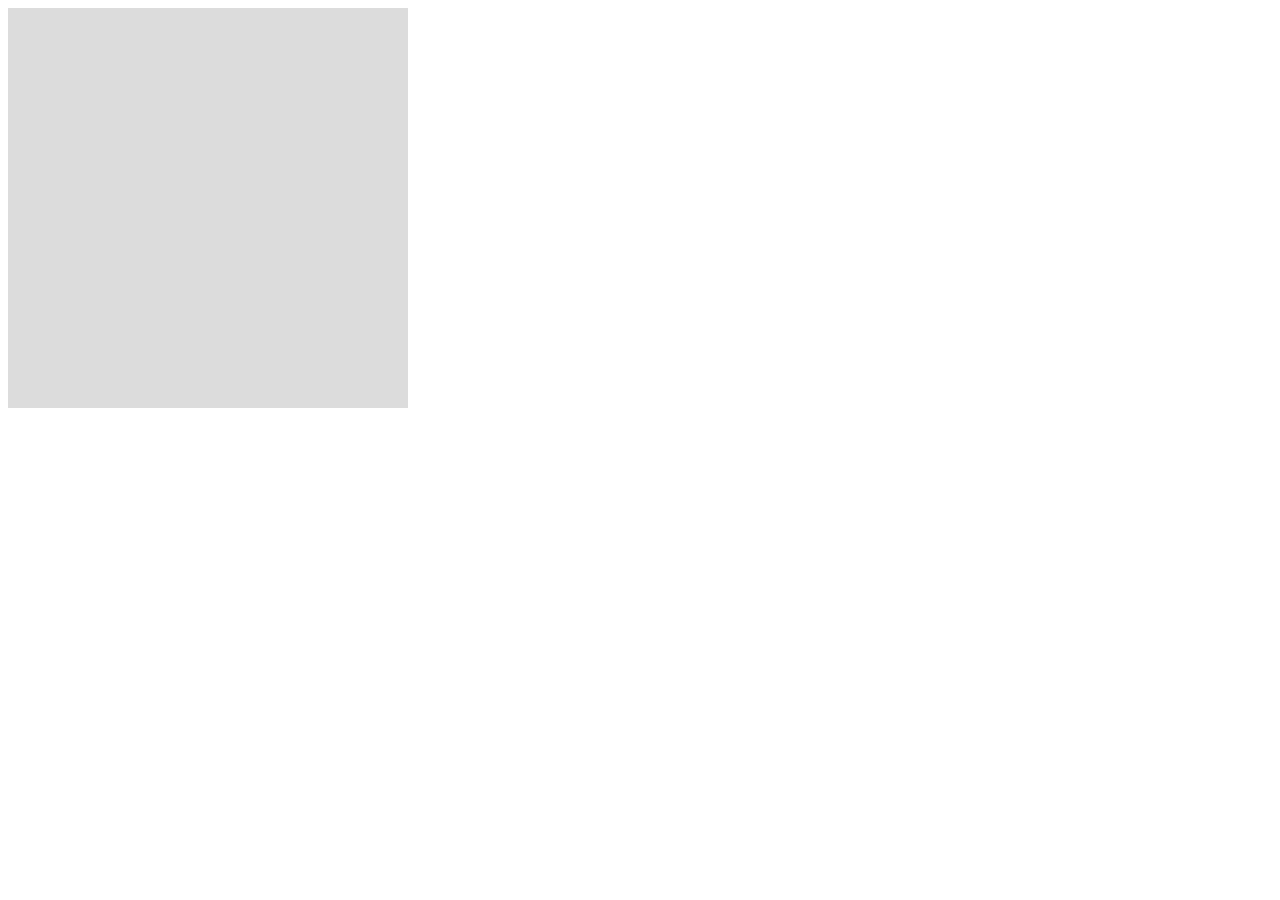
==== Week 3/week 3 Boter, Kaas, en Eieren/index.html @ 1e7b3fdb "verder met weektaak 2 Ik heb toegevoegd dat het stoplicht nu word bediend met de enter toets en de a" ====
<!DOCTYPE html>
<html lang="en">
  <head>
    <meta charset="utf-8" />
    <meta name="viewport" content="width=device-width, initial-scale=1.0">

    <title>Week 3 - Boter, Kaas en Eieren</title>

    <link rel="stylesheet" type="text/css" href="style.css">

    <script src="../libraries/p5.min.js"></script>
    <script src="../libraries/p5.sound.min.js"></script>
  </head>

  <body>
    <script src="sketch.js"></script>
  </body>
</html>
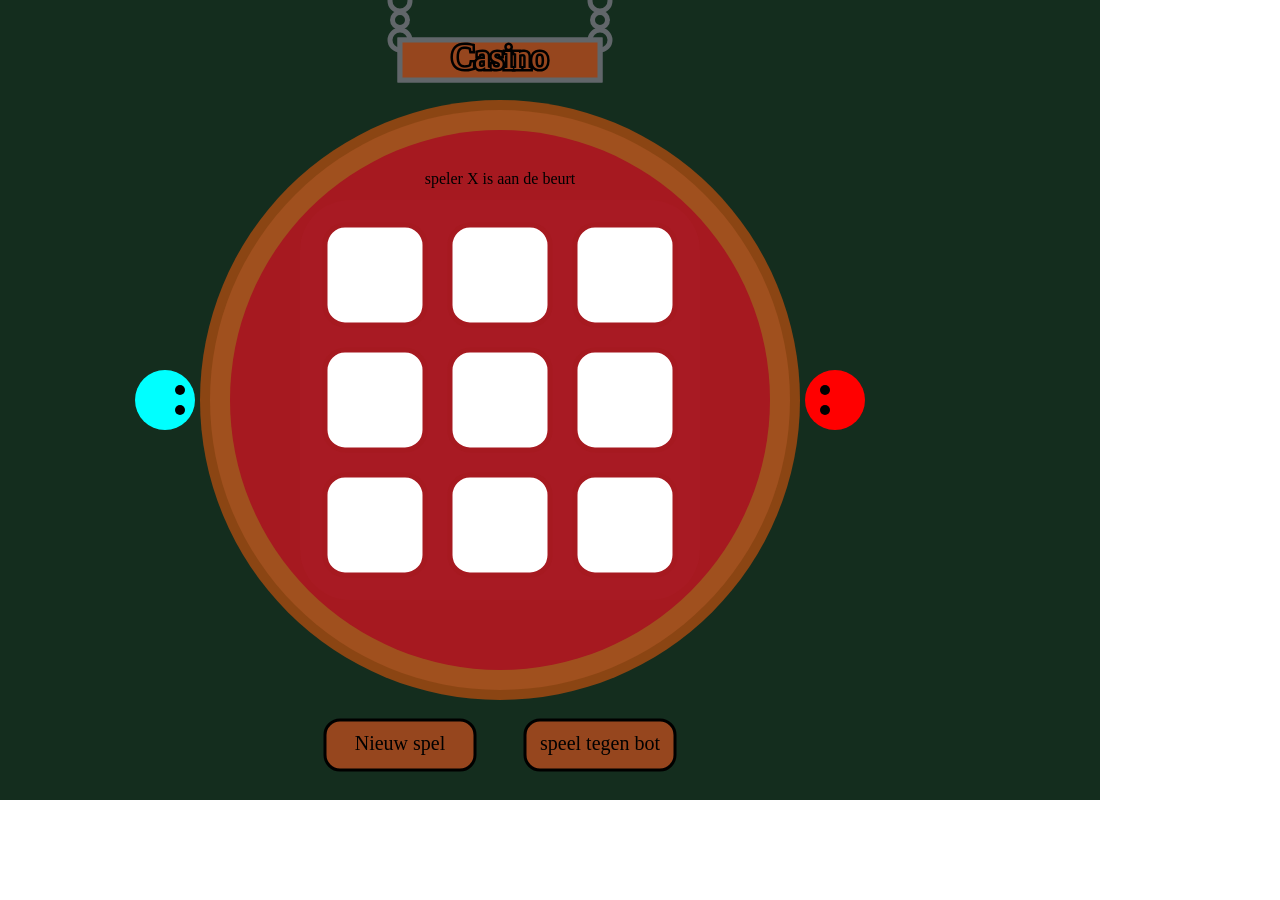
==== commit b5f6d930: "Big update Ik heb nu mijn hele Boter kaas en eieren code er in gezet" ====
--- a/Week 3/week 3 Boter, Kaas, en Eieren/index.html
+++ b/Week 3/week 3 Boter, Kaas, en Eieren/index.html
@@ -1,18 +1,20 @@
 <!DOCTYPE html>
 <html lang="en">
-  <head>
-    <meta charset="utf-8" />
-    <meta name="viewport" content="width=device-width, initial-scale=1.0">
 
-    <title>Week 3 - Boter, Kaas en Eieren</title>
+<head>
+  <meta charset="utf-8" />
+  <meta name="viewport" content="width=device-width, initial-scale=1.0">
 
-    <link rel="stylesheet" type="text/css" href="style.css">
+  <title>week 3 boter kaas en eieren</title>
 
-    <script src="../libraries/p5.min.js"></script>
-    <script src="../libraries/p5.sound.min.js"></script>
-  </head>
+  <link rel="stylesheet" type="text/css" href="style.css">
 
-  <body>
-    <script src="sketch.js"></script>
-  </body>
-</html>
+  <script src="../libraries/p5.min.js"></script>
+  <script src="../libraries/p5.sound.min.js"></script>
+</head>
+
+<body>
+  <script src="sketch.js"></script>
+</body>
+
+</html>
--- a/Week 3/week 3 Boter, Kaas, en Eieren/style.css
+++ b/Week 3/week 3 Boter, Kaas, en Eieren/style.css
@@ -0,0 +1,8 @@
+html, body {
+  margin: 0;
+  padding: 0;
+}
+
+canvas {
+  display: block;
+}
